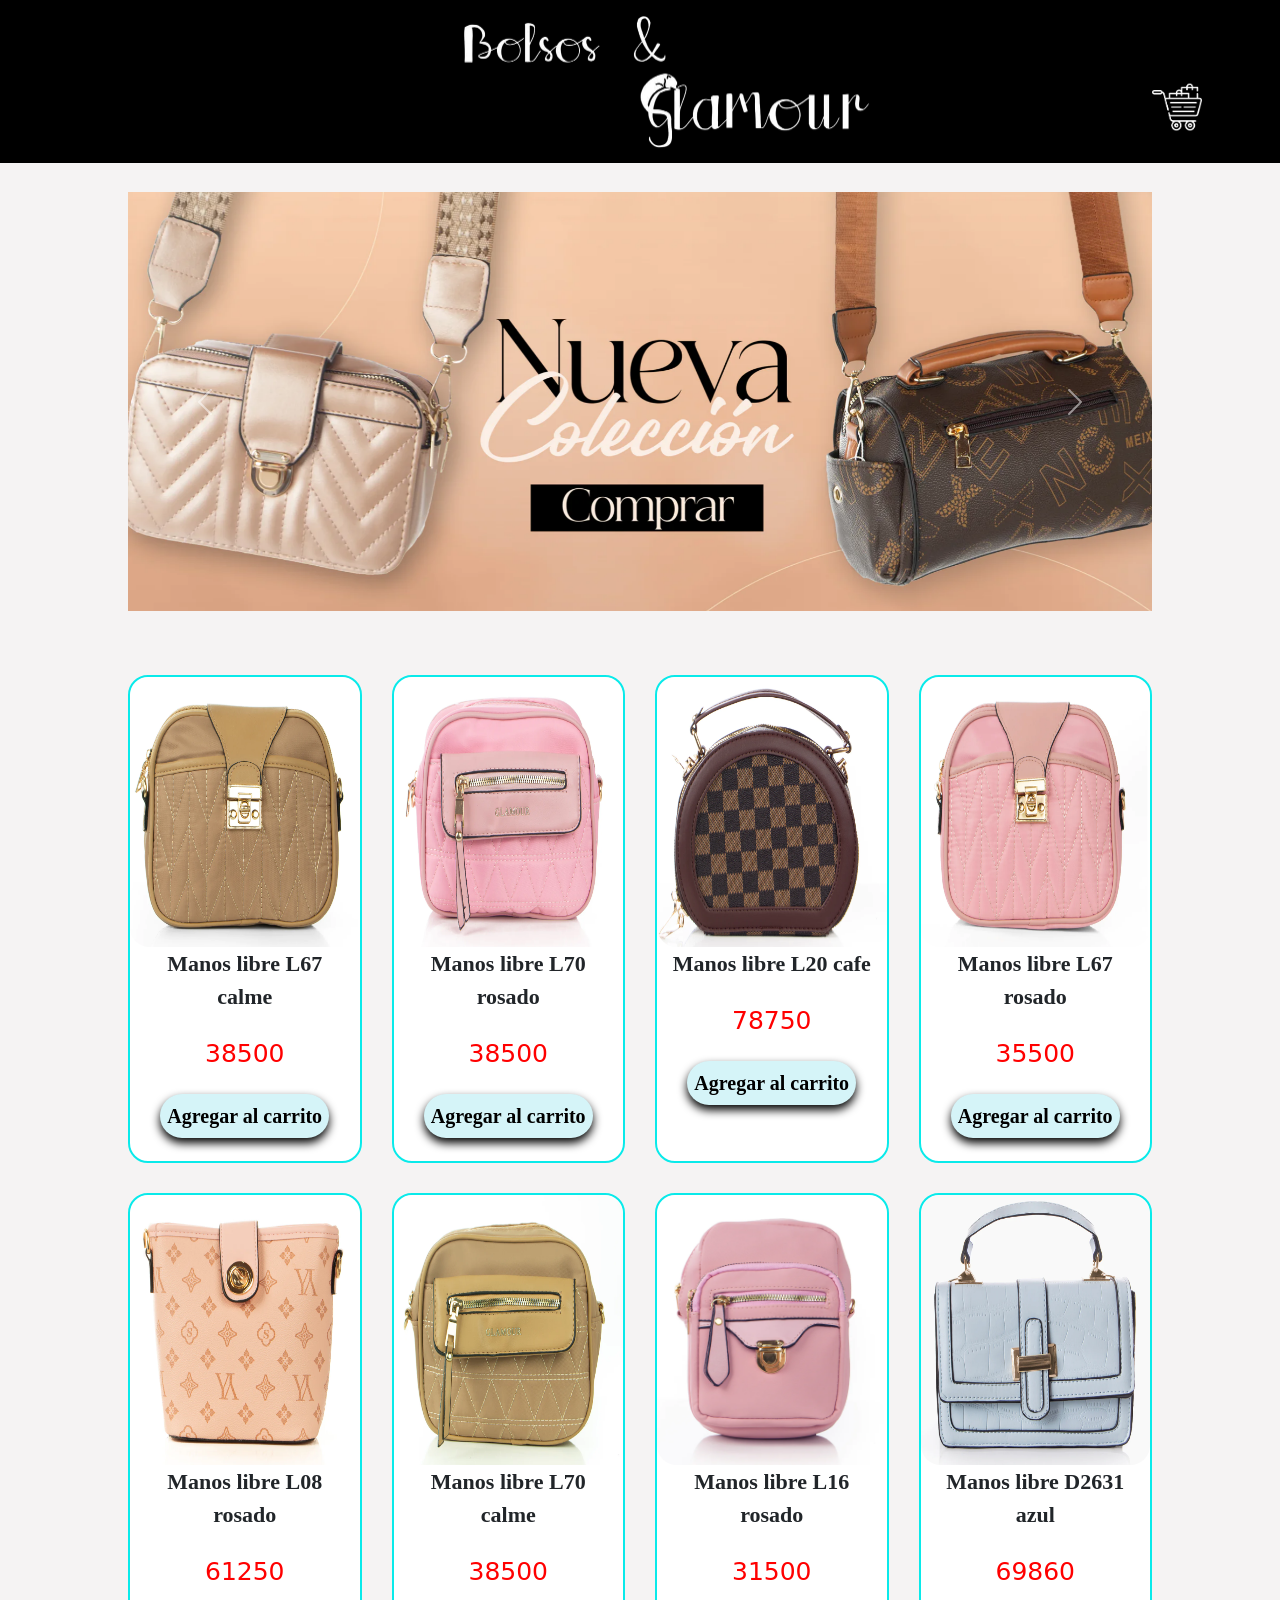
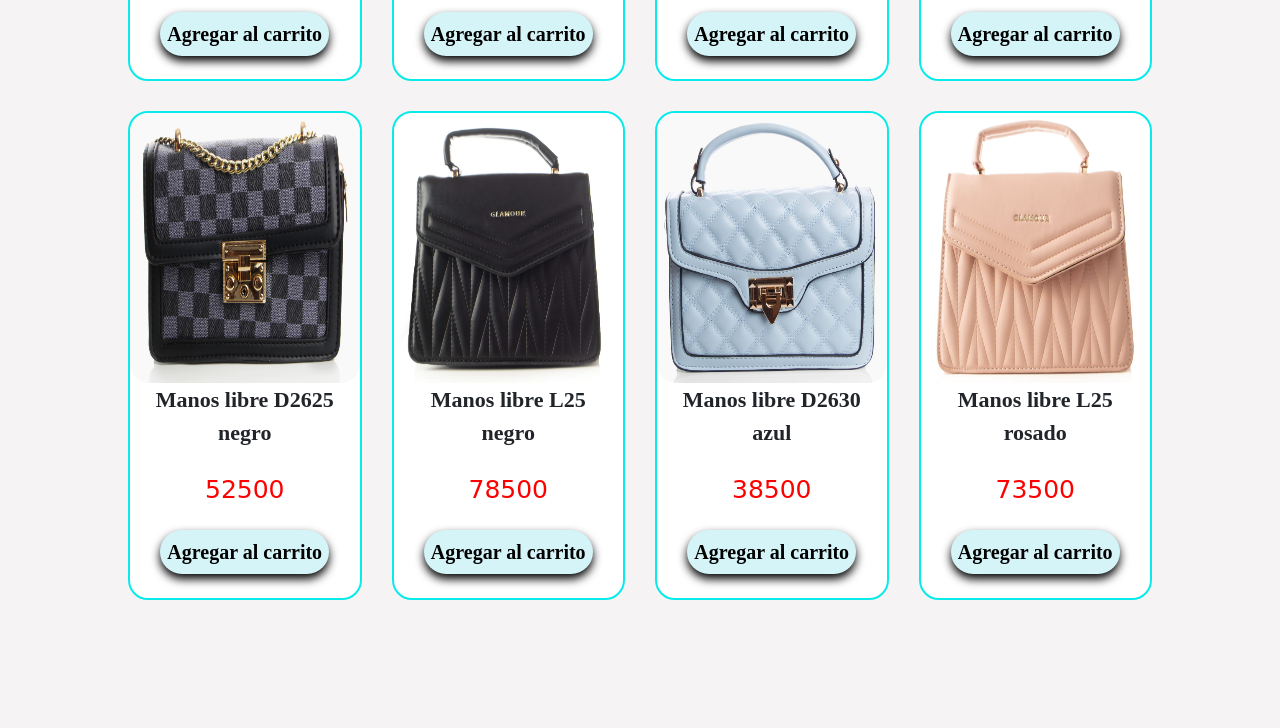
==== index.html @ f4cb4eeb "Inicio del proyecto" ====
<!DOCTYPE html>
<html lang="en">

<head>
  <meta charset="UTF-8">
  <meta name="viewport" content="width=device-width, initial-scale=1.0">
  <title>Document</title>
  <link href="https://cdn.jsdelivr.net/npm/bootstrap@5.3.3/dist/css/bootstrap.min.css" rel="stylesheet"
    integrity="sha384-QWTKZyjpPEjISv5WaRU9OFeRpok6YctnYmDr5pNlyT2bRjXh0JMhjY6hW+ALEwIH" crossorigin="anonymous">
  <link rel="stylesheet" href="./index.css">
  <script src="index.js"></script>
</head>

<body>
  <div id="barra">
    <script src="https://cdn.jsdelivr.net/npm/bootstrap@5.3.3/dist/js/bootstrap.bundle.min.js"
      integrity="sha384-YvpcrYf0tY3lHB60NNkmXc5s9fDVZLESaAA55NDzOxhy9GkcIdslK1eN7N6jIeHz"
      crossorigin="anonymous"></script>
    <div class="tituloini">
      <img src="./imgb/titulos-removebg-preview.png" alt="">
    </div>
    <div id="carrito-icon">
      <img src="./imgb/carrito-de-compras__2__-_copia_-_copia-removebg-preview.png" onclick="mostrarCarrito()">
    </div>
  </div>





  <div class="colorfon">
    <!-- <div class="portada">
      <ul>
        <li><img src=""></li>
        <li><img src="./imgb/portada2.png"></li>
        <li><img src="./imgb/portada3.png"></li>
      </ul>./
    </div> -->
    <div id="tableini">
      <table>
        <thead>
          <tr>
            <th>Imagen</th>
            <th>Titulo</th>
            <th>Precio</th>
            <th>Cantidad</th>
            <th></th>
          </tr>
        </thead>
        <tbody id="carrito">

        </tbody>
      </table>

    </div>
    <div id="carru">
      <div id="carouselExampleAutoplaying" class="carousel slide" data-bs-ride="carousel">
        <div class="carousel-inner">
          <div class="carousel-item active">
            <img src="/imgb/portada.png" class="d-block w-100" alt="...">
          </div>

          <div class="carousel-item">
            <img src="./imgb/portada3.png"class="d-block w-100" alt="...">
          </div>

        
        </div>
        <button class="carousel-control-prev" type="button" data-bs-target="#carouselExampleAutoplaying"
          data-bs-slide="prev">
          <span class="carousel-control-prev-icon" aria-hidden="true"></span>
          <span class="visually-hidden">Previous</span>
        </button>
        <button class="carousel-control-next" type="button" data-bs-target="#carouselExampleAutoplaying"
          data-bs-slide="next">
          <span class="carousel-control-next-icon" aria-hidden="true"></span>
          <span class="visually-hidden">Next</span>
        </button>
      </div>
    </div>
    <div id="contenedor">
    </div>
  </div>

</body>

</html>
---- index.css ----
* {
  margin: 0;
  padding: 0;
  box-sizing: border-box;
}

/* barra */
#barra {
  width: 100%;
  text-align: center;
  display: flex;
  justify-content: space-between;
  padding-top: 1%;
  padding-bottom: 1%;
  padding-left: 20%;
  padding-right: 10%;
  background-color: black;
  align-items: center;
  position: fixed;
  z-index: 1;

}

.tituloini img {
  filter: invert(3);
  width: 50%;
}

.logo img {
  width: 100%;
  height: 10vh;

}

#loti {
  display: flex;
}

#carrito-icon>img {
  position: fixed;
  justify-content: space-between;
  width: 100%;
  filter: invert(3);
}


#carrito-icon img {
  width: 50px;
  /* Tamaño del icono del carrito relativo al ancho de la ventana */
  height: auto;
  /* La altura se ajustará automáticamente */
}

#carrito-icon img:hover {
  opacity: 0.6;
  cursor: pointer;
  transform: scale(1.3, 1.3)
}

/* tabla */
table {
  width: 40%;
  text-align: center;
  border-collapse: collapse;
  border: 1px solid black;
  position: fixed;
  z-index: 1;
  right: 0%;
  top: 23%;
  background-color: white;
  overflow: auto;
}



th {
  padding: 1%;
  /* Ajusta el espacio interno de las celdas de encabezado */
  background-color: rgb(255, 195, 173);

}

table img {
  width: 4em;
  /* Establece el ancho máximo de la imagen en 100px */
  height: auto;
  /* Permite que la altura se ajuste automáticamente para mantener la proporción */
}

td:nth-child(5) {
  font-size: 30px;
  /* Tamaño de fuente específico para la columna de precios */
  width: 10%;
  cursor: pointer;
}

td:nth-child(3) {

  width: 25%;

}

th,
td,
tr {
  border-bottom: 1px solid black;
}

thead {
  font-size: 25px;
  font-family: cursive;
  padding: 3%;
}

tbody {
  font-size: 20px;
  font-family: cursive;
  padding: 3%;
}


#carru{
  padding-top: 15%;
  padding-left: 10%;
  padding-right: 10%;
}
#contenedor {
  display: grid;
  grid-template-columns: repeat(4, 1fr);
  grid-gap: 30px;
  justify-content: center;
  padding-top: 5%;
  padding-left: 10%;
  padding-right: 10%;
  padding-bottom: 10%;
}

#title {
  /* font-size: 30px; */
  padding-top: 2%;
  text-align: center;
  font-family: cursive;
}

.colorfon {
  background-color: rgb(245, 243, 243);
}

#card {
  width: 100%;
  border: 2px solid rgb(9, 234, 234);
  border-radius: 20px;
  padding-bottom: 10%;
  transition: transform 1s;
  background-color: white;

}

#card:hover {
  box-shadow: 0px 0px 30px;
  border: 3px;
  transform: scale(1.1, 1.1);

}

#imagen img {
  width: 100%;
  height: 30vh;
  border-radius: 20px;

}

.titulo {
  text-align: center;
  font-weight: bolder;
  font-size: 22px;
  font-family: cursive;
  padding-left: 4%;
  padding-right: 4%;
  font-family: cursive;
}

.precio {
  text-align: center;
  font-size: 25px;
  color: red;
  line-height: 9vh;
}

#agregar {
  display: flex;
  margin-left: auto;
  margin-right: auto;
  padding: 3%;
  border-radius: 100px;
  background-color: rgb(213, 244, 248);
  border: 0px;
  box-shadow: 0px 5px 10px;
  font-weight: bolder;
  font-size: 20px;
  font-family: cursive;
}

#agregar:hover {
  cursor: pointer;
  background-color: rgb(243, 221, 192);
  box-shadow: 0px 0px 10px;
}


/*  estilos basicos para las carteras */
#contenedorcarteras {
  display: grid;
  grid-template-columns: repeat(4, 1fr);
  grid-gap: 30px;
  justify-content: center;
  padding: 3%;

  padding-left: 10%;
  padding-right: 10%;
}

#titel2 {
  font-family: cursive;
  text-align: center;
  padding-top: 8%;
}
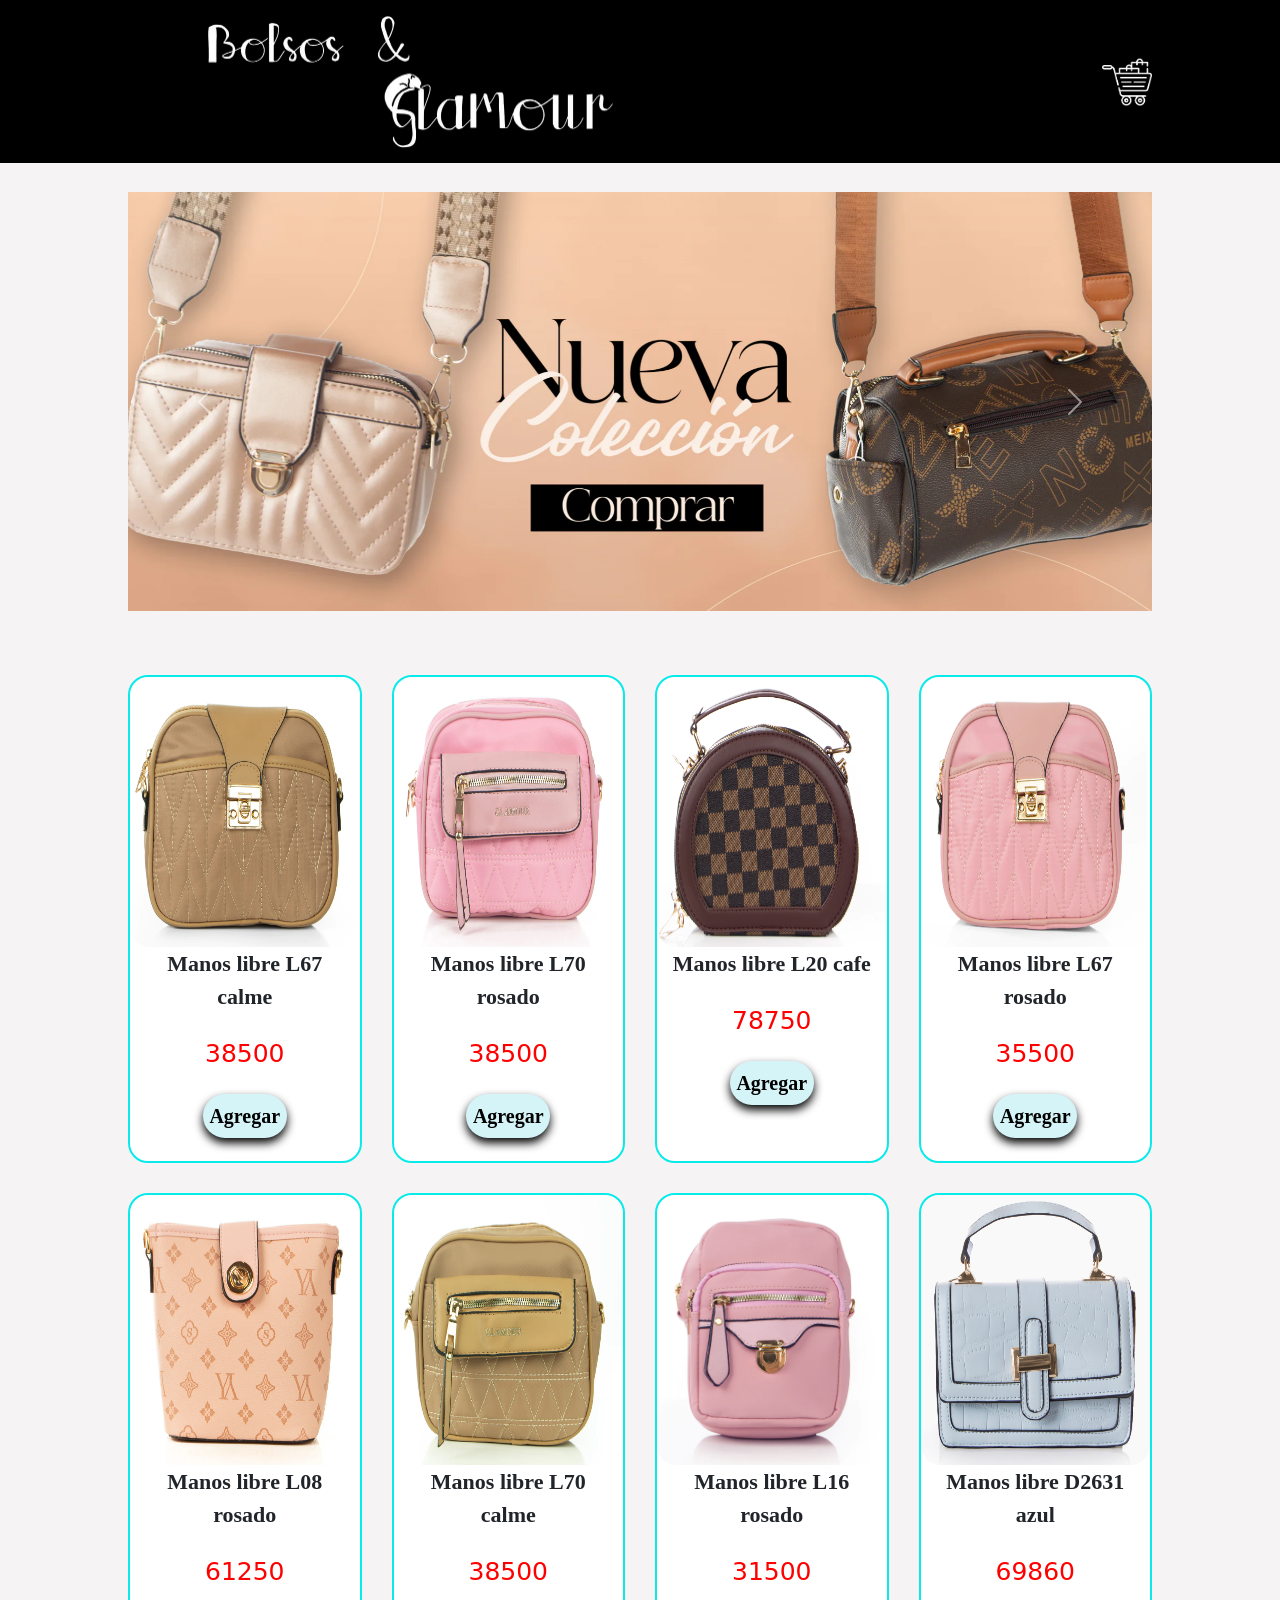
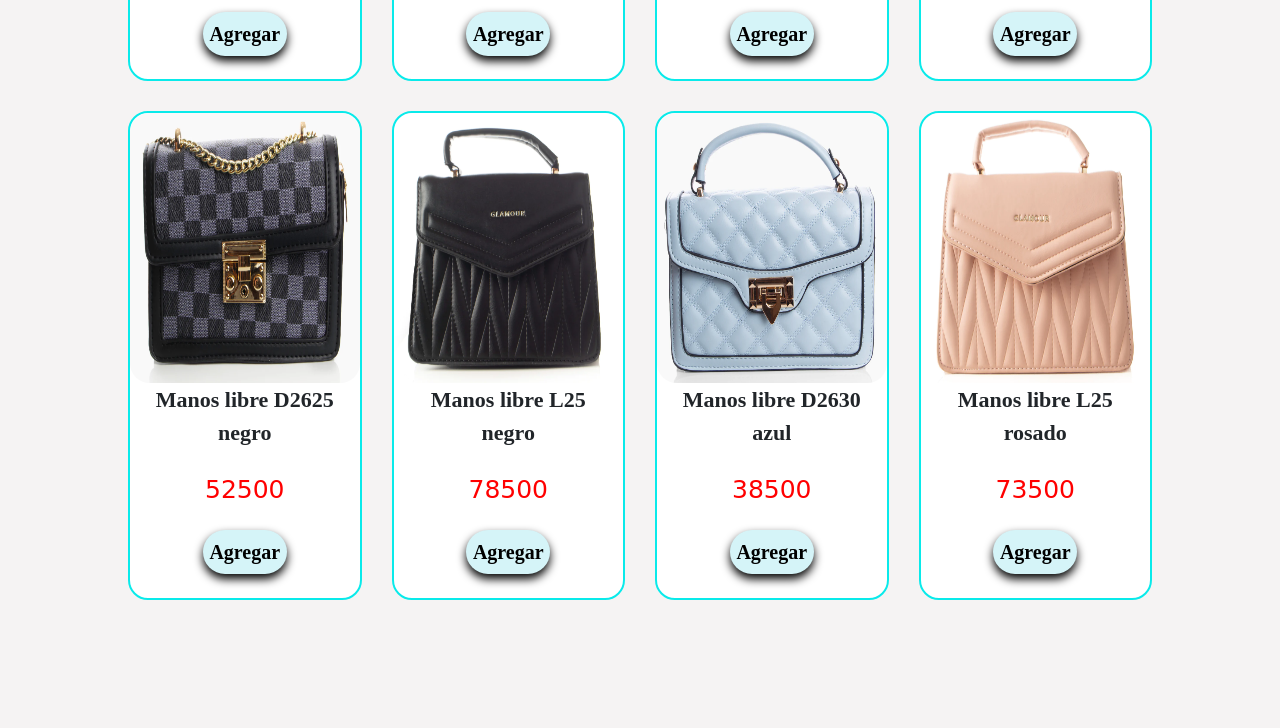
==== commit bb94451b: "titulo" ====
--- a/index.html
+++ b/index.html
@@ -4,11 +4,12 @@
 <head>
   <meta charset="UTF-8">
   <meta name="viewport" content="width=device-width, initial-scale=1.0">
-  <title>Document</title>
+  <title>BOLSOS GLAMOUR</title>
   <link href="https://cdn.jsdelivr.net/npm/bootstrap@5.3.3/dist/css/bootstrap.min.css" rel="stylesheet"
     integrity="sha384-QWTKZyjpPEjISv5WaRU9OFeRpok6YctnYmDr5pNlyT2bRjXh0JMhjY6hW+ALEwIH" crossorigin="anonymous">
   <link rel="stylesheet" href="./index.css">
   <script src="index.js"></script>
+  
 </head>
 
 <body>
--- a/index.css
+++ b/index.css
@@ -12,12 +12,12 @@
   justify-content: space-between;
   padding-top: 1%;
   padding-bottom: 1%;
-  padding-left: 20%;
+  padding-left: auto;
   padding-right: 10%;
   background-color: black;
   align-items: center;
   position: fixed;
-  z-index: 1;
+  z-index: 2;
 
 }
 
@@ -37,9 +37,9 @@
 }
 
 #carrito-icon>img {
-  position: fixed;
+  /* position: fixed; */
   justify-content: space-between;
-  width: 100%;
+  /* width: 100%; */
   filter: invert(3);
 }
 
@@ -59,14 +59,13 @@
 
 /* tabla */
 table {
-  width: 40%;
+  width: 30%;
   text-align: center;
   border-collapse: collapse;
   border: 1px solid black;
   position: fixed;
   z-index: 1;
   right: 0%;
-  top: 23%;
   background-color: white;
   overflow: auto;
 }
@@ -76,7 +75,7 @@
 th {
   padding: 1%;
   /* Ajusta el espacio interno de las celdas de encabezado */
-  background-color: rgb(255, 195, 173);
+  background-color: rgb(192, 255, 252);
 
 }
 
@@ -107,7 +106,7 @@
 }
 
 thead {
-  font-size: 25px;
+  font-size: 20px;
   font-family: cursive;
   padding: 3%;
 }
@@ -224,4 +223,37 @@
   font-family: cursive;
   text-align: center;
   padding-top: 8%;
-}+}
+
+@media screen and (max-width:425px) {
+#carrito-icon img {
+  width: 20px;
+  /* Tamaño del icono del carrito relativo al ancho de la ventana */
+  height: auto;
+  /* La altura se ajustará automáticamente */
+}
+
+  #carru{
+    padding-top: 20%;
+  }
+  #contenedor {
+    grid-template-columns: repeat(1, 1fr);
+    justify-content: center;
+    padding-top: 5%;
+    padding-left: 15%;
+    padding-right: 15%;
+    padding-bottom: 10%;
+ 
+    
+  }
+}
+
+@media screen and (max-width:768px) and (min-width:500px){
+
+    #contenedor {
+      grid-template-columns: repeat(3, 1fr);
+      justify-content: center;
+
+    }
+  }
+  
